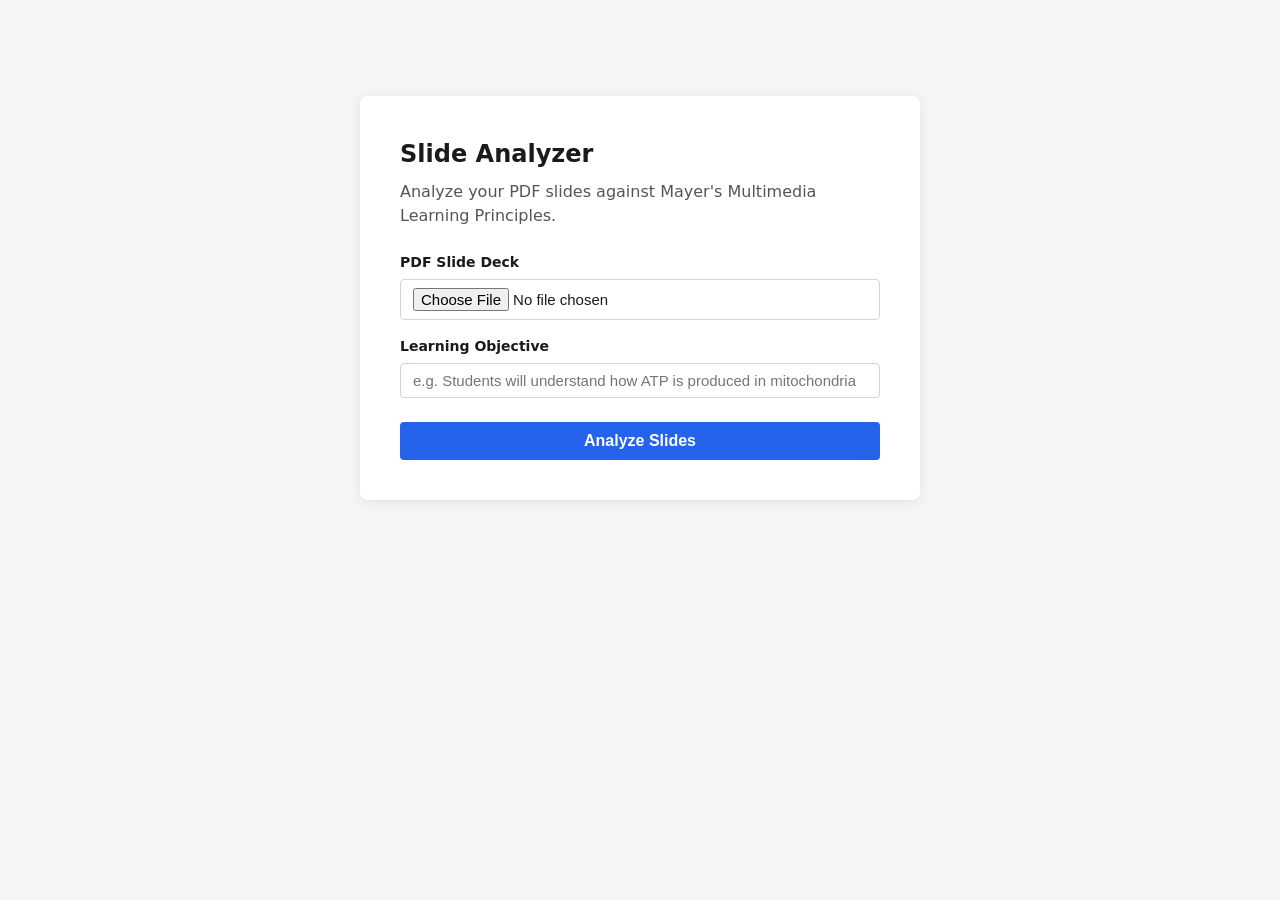
==== templates/index.html @ 243bc996 "feat: add upload form and report templates" ====
<!DOCTYPE html>
<html lang="en">
<head>
  <meta charset="UTF-8">
  <title>Slide Analyzer</title>
  <link rel="stylesheet" href="/static/style.css">
</head>
<body>
  <main class="upload-form">
    <h1>Slide Analyzer</h1>
    <p>Analyze your PDF slides against Mayer's Multimedia Learning Principles.</p>
    <form action="/analyze" method="post" enctype="multipart/form-data">
      <label>
        PDF Slide Deck
        <input type="file" name="file" accept=".pdf" required>
      </label>
      <label>
        Learning Objective
        <input
          type="text"
          name="learning_objective"
          placeholder="e.g. Students will understand how ATP is produced in mitochondria"
          required
        >
      </label>
      <button type="submit">Analyze Slides</button>
    </form>
  </main>
</body>
</html>
---- static/style.css ----
*, *::before, *::after { box-sizing: border-box; margin: 0; padding: 0; }

body {
  font-family: system-ui, -apple-system, sans-serif;
  background: #f5f5f5;
  color: #1a1a1a;
  line-height: 1.5;
}

.upload-form {
  max-width: 560px;
  margin: 6rem auto;
  background: #fff;
  padding: 2.5rem;
  border-radius: 8px;
  box-shadow: 0 2px 12px rgba(0,0,0,0.08);
}

h1 { font-size: 1.5rem; margin-bottom: 0.5rem; }
p { color: #555; margin-bottom: 1.5rem; }

label {
  display: block;
  font-size: 0.875rem;
  font-weight: 600;
  margin-bottom: 1rem;
}

input[type="file"],
input[type="text"] {
  display: block;
  width: 100%;
  margin-top: 0.375rem;
  padding: 0.5rem 0.75rem;
  border: 1px solid #d1d5db;
  border-radius: 4px;
  font-size: 0.9375rem;
  font-weight: 400;
}

button {
  margin-top: 0.5rem;
  width: 100%;
  padding: 0.625rem;
  background: #2563eb;
  color: #fff;
  border: none;
  border-radius: 4px;
  font-size: 1rem;
  font-weight: 600;
  cursor: pointer;
}

button:hover { background: #1d4ed8; }
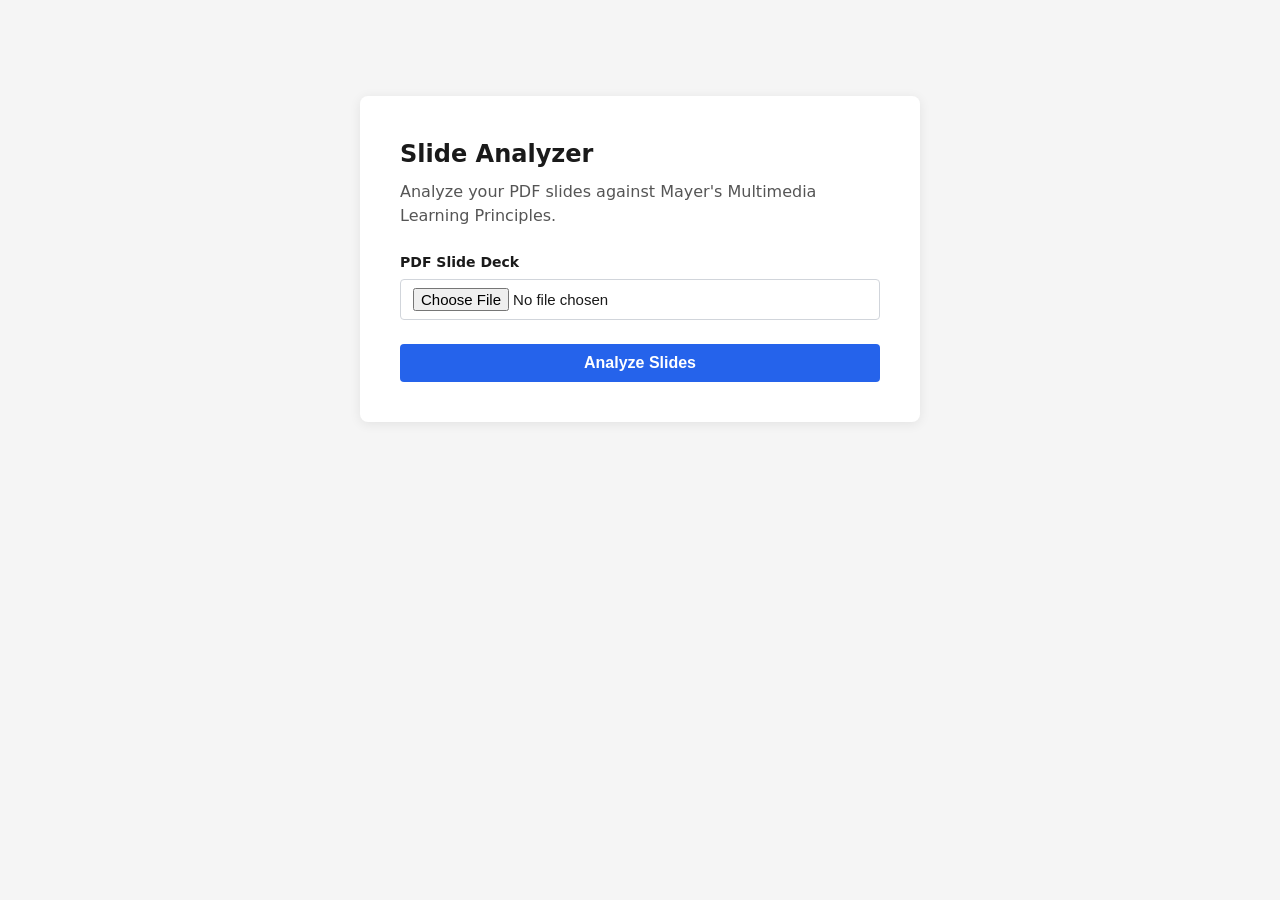
==== commit 382fa1a6: "feat: add performance optimizations, 9-principle expansion, and README - Prompt caching + async para" ====
--- a/templates/index.html
+++ b/templates/index.html
@@ -12,16 +12,7 @@
     <form action="/analyze" method="post" enctype="multipart/form-data">
       <label>
         PDF Slide Deck
-        <input type="file" name="file" accept=".pdf" required>
-      </label>
-      <label>
-        Learning Objective
-        <input
-          type="text"
-          name="learning_objective"
-          placeholder="e.g. Students will understand how ATP is produced in mitochondria"
-          required
-        >
+        <input type="file" name="file" accept=".pdf,application/pdf" required>
       </label>
       <button type="submit">Analyze Slides</button>
     </form>
